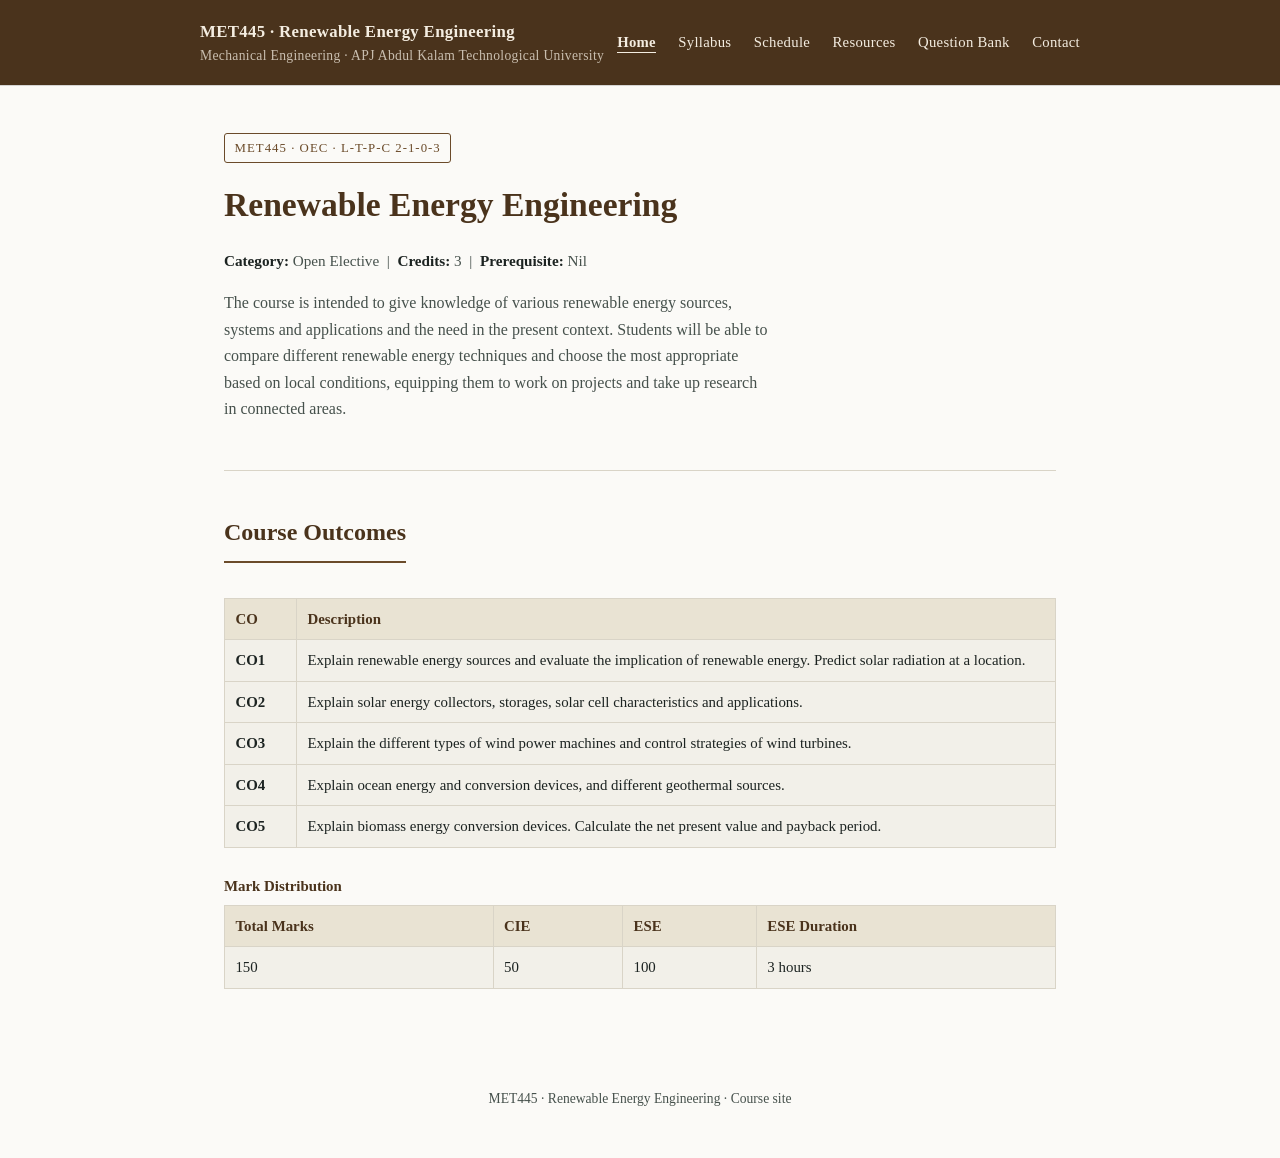
==== index.html @ cc26962c "Initial commit: MET445 course site Multi-page academic course site (Home, Syllabus, Schedule, Resour" ====
<!DOCTYPE html>
<html lang="en">
<head>
<meta charset="UTF-8">
<meta name="viewport" content="width=device-width, initial-scale=1.0">
<title>MET445 Renewable Energy Engineering</title>
<link rel="stylesheet" href="style.css">
</head>
<body>

<header class="site-header">
  <div class="header-inner">
    <div class="brand">
      <strong>MET445 &middot; Renewable Energy Engineering</strong>
      <span>Mechanical Engineering &middot; APJ Abdul Kalam Technological University</span>
    </div>
    <nav class="site-nav">
      <ul>
        <li><a href="index.html" class="active">Home</a></li>
        <li><a href="syllabus.html">Syllabus</a></li>
        <li><a href="schedule.html">Schedule</a></li>
        <li><a href="resources.html">Resources</a></li>
        <li><a href="question-bank.html">Question Bank</a></li>
        <li><a href="contact.html">Contact</a></li>
      </ul>
    </nav>
  </div>
</header>

<main>

  <section class="hero">
    <span class="code">MET445 &middot; OEC &middot; L-T-P-C 2-1-0-3</span>
    <h1>Renewable Energy Engineering</h1>
    <p class="meta"><strong>Category:</strong> Open Elective &nbsp;|&nbsp; <strong>Credits:</strong> 3 &nbsp;|&nbsp; <strong>Prerequisite:</strong> Nil</p>
    <p class="preamble">
      The course is intended to give knowledge of various renewable energy sources, systems and applications
      and the need in the present context. Students will be able to compare different renewable energy
      techniques and choose the most appropriate based on local conditions, equipping them to work on projects
      and take up research in connected areas.
    </p>
  </section>

  <section id="outcomes">
    <h2>Course Outcomes</h2>
    <table class="co-table">
      <thead>
        <tr><th>CO</th><th>Description</th></tr>
      </thead>
      <tbody>
        <tr><td>CO1</td><td>Explain renewable energy sources and evaluate the implication of renewable energy. Predict solar radiation at a location.</td></tr>
        <tr><td>CO2</td><td>Explain solar energy collectors, storages, solar cell characteristics and applications.</td></tr>
        <tr><td>CO3</td><td>Explain the different types of wind power machines and control strategies of wind turbines.</td></tr>
        <tr><td>CO4</td><td>Explain ocean energy and conversion devices, and different geothermal sources.</td></tr>
        <tr><td>CO5</td><td>Explain biomass energy conversion devices. Calculate the net present value and payback period.</td></tr>
      </tbody>
    </table>

    <table>
      <caption>Mark Distribution</caption>
      <thead><tr><th>Total Marks</th><th>CIE</th><th>ESE</th><th>ESE Duration</th></tr></thead>
      <tbody><tr><td>150</td><td>50</td><td>100</td><td>3 hours</td></tr></tbody>
    </table>
  </section>

</main>

<footer>
  MET445 &middot; Renewable Energy Engineering &middot; Course site
</footer>

</body>
</html>
---- style.css ----
:root {
  --ink: #1c2321;
  --ink-soft: #46514c;
  --paper: #fbfaf7;
  --paper-alt: #f2f0e9;
  --line: #d9d4c7;
  --accent: #6b4b2a;
  --accent-deep: #4a331c;
  --maxw: 880px;
}

* { box-sizing: border-box; }

html { scroll-behavior: smooth; }

body {
  margin: 0;
  background: var(--paper);
  color: var(--ink);
  font-family: "Iowan Old Style", "Palatino Linotype", Georgia, "Times New Roman", serif;
  line-height: 1.65;
}

header.site-header {
  background: var(--accent-deep);
  color: #f4ede1;
  padding: 1.1rem 1.5rem;
  position: sticky;
  top: 0;
  z-index: 10;
  box-shadow: 0 1px 0 rgba(0,0,0,0.15);
}

.header-inner {
  max-width: var(--maxw);
  margin: 0 auto;
  display: flex;
  align-items: center;
  justify-content: space-between;
  flex-wrap: wrap;
  gap: 0.75rem;
}

.brand {
  font-size: 1.05rem;
  letter-spacing: 0.02em;
}

.brand strong { font-weight: 700; }
.brand span { opacity: 0.75; font-size: 0.85rem; display: block; }

nav.site-nav ul {
  list-style: none;
  display: flex;
  gap: 1.4rem;
  margin: 0;
  padding: 0;
  flex-wrap: wrap;
}

nav.site-nav a {
  color: #f4ede1;
  text-decoration: none;
  font-size: 0.92rem;
  letter-spacing: 0.02em;
  border-bottom: 1px solid transparent;
  padding-bottom: 2px;
}

nav.site-nav a:hover { border-bottom-color: #f4ede1; }
nav.site-nav a.active { border-bottom-color: #f4ede1; font-weight: 700; }

.page-title {
  padding: 2.4rem 0 1.6rem;
  border-bottom: 1px solid var(--line);
}
.page-title .code {
  display: inline-block;
  font-size: 0.8rem;
  letter-spacing: 0.08em;
  text-transform: uppercase;
  color: var(--accent);
  border: 1px solid var(--accent);
  padding: 0.2rem 0.6rem;
  border-radius: 3px;
  margin-bottom: 0.9rem;
}
.page-title h1 {
  font-size: 1.9rem;
  margin: 0;
  color: var(--accent-deep);
}

main { max-width: var(--maxw); margin: 0 auto; padding: 0 1.5rem; }

.hero {
  text-align: left;
  padding: 3rem 0 2rem;
  border-bottom: 1px solid var(--line);
}

.hero .code {
  display: inline-block;
  font-size: 0.8rem;
  letter-spacing: 0.08em;
  text-transform: uppercase;
  color: var(--accent);
  border: 1px solid var(--accent);
  padding: 0.2rem 0.6rem;
  border-radius: 3px;
  margin-bottom: 0.9rem;
}

.hero h1 {
  font-size: 2.1rem;
  margin: 0 0 0.6rem;
  color: var(--accent-deep);
}

.hero .meta {
  color: var(--ink-soft);
  font-size: 0.95rem;
  margin-bottom: 1.1rem;
}

.hero .meta strong { color: var(--ink); }

.hero p.preamble {
  max-width: 68ch;
  color: var(--ink-soft);
}

section { padding: 2.6rem 0; border-bottom: 1px solid var(--line); }
section:last-of-type { border-bottom: none; }

section h2 {
  font-size: 1.5rem;
  color: var(--accent-deep);
  margin: 0 0 1.4rem;
  padding-bottom: 0.5rem;
  border-bottom: 2px solid var(--accent);
  display: inline-block;
}

h3 { color: var(--accent-deep); font-size: 1.08rem; margin: 1.6rem 0 0.5rem; }

table {
  width: 100%;
  border-collapse: collapse;
  margin: 0.8rem 0 1.6rem;
  font-size: 0.93rem;
  background: var(--paper-alt);
}

caption {
  text-align: left;
  font-weight: 700;
  color: var(--accent-deep);
  margin-bottom: 0.4rem;
}

th, td {
  border: 1px solid var(--line);
  padding: 0.5rem 0.65rem;
  text-align: left;
  vertical-align: top;
}

th { background: #e9e3d3; color: var(--accent-deep); }

.co-table td:first-child, .co-table th:first-child { width: 4.5rem; font-weight: 700; }

.module {
  border: 1px solid var(--line);
  border-radius: 4px;
  margin-bottom: 1rem;
  background: var(--paper-alt);
}

.module summary {
  cursor: pointer;
  padding: 0.85rem 1.1rem;
  font-weight: 700;
  color: var(--accent-deep);
  list-style: none;
  display: flex;
  justify-content: space-between;
  align-items: center;
}

.module summary::-webkit-details-marker { display: none; }
.module summary::after {
  content: "+";
  font-size: 1.2rem;
  color: var(--accent);
}
.module[open] summary::after { content: "\2212"; }

.module .body { padding: 0 1.1rem 1.1rem; color: var(--ink-soft); }
.module .body p { margin: 0.4rem 0; }

.pill-row { display: flex; gap: 0.5rem; flex-wrap: wrap; margin-top: 0.4rem; }
.pill {
  font-size: 0.78rem;
  background: var(--line);
  color: var(--ink-soft);
  padding: 0.15rem 0.55rem;
  border-radius: 999px;
}

.resource-grid {
  display: grid;
  grid-template-columns: repeat(auto-fit, minmax(260px, 1fr));
  gap: 1.4rem;
}

.resource-card {
  border: 1px solid var(--line);
  border-radius: 4px;
  padding: 1.1rem 1.2rem;
  background: var(--paper-alt);
}

.resource-card h3 { margin-top: 0; }
.resource-card ol, .resource-card ul { margin: 0.4rem 0 0; padding-left: 1.2rem; color: var(--ink-soft); font-size: 0.93rem; }
.resource-card li { margin-bottom: 0.4rem; }

.download-btn {
  display: inline-flex;
  align-items: center;
  gap: 0.5rem;
  margin-top: 0.9rem;
  background: var(--accent-deep);
  color: #f4ede1;
  text-decoration: none;
  padding: 0.55rem 1rem;
  border-radius: 4px;
  font-size: 0.9rem;
}
.download-btn:hover { background: var(--accent); }

.assess-block { margin-bottom: 1.4rem; }
.assess-block h4 { margin: 0 0 0.3rem; color: var(--accent); font-size: 0.98rem; }
.assess-block ol { margin: 0; padding-left: 1.3rem; color: var(--ink-soft); }
.assess-block li { margin-bottom: 0.3rem; }

.qp-part { margin-bottom: 1.6rem; }
.qp-part h4 { color: var(--accent); margin-bottom: 0.4rem; }
.qp-note { font-size: 0.85rem; color: var(--ink-soft); font-style: italic; margin-bottom: 0.6rem; }
.qp-part ol { padding-left: 1.4rem; }
.qp-part li { margin-bottom: 0.55rem; }
.marks { color: var(--accent); font-weight: 700; font-size: 0.85rem; }

.contact-card {
  border: 1px solid var(--line);
  background: var(--paper-alt);
  border-radius: 4px;
  padding: 1.4rem 1.5rem;
  max-width: 420px;
}
.contact-card dl { margin: 0; }
.contact-card dt { font-size: 0.78rem; text-transform: uppercase; letter-spacing: 0.06em; color: var(--accent); margin-top: 0.8rem; }
.contact-card dt:first-child { margin-top: 0; }
.contact-card dd { margin: 0.15rem 0 0; color: var(--ink); }
.contact-card a { color: var(--accent-deep); }

footer {
  text-align: center;
  padding: 2rem 1.5rem 3rem;
  color: var(--ink-soft);
  font-size: 0.85rem;
}

@media (max-width: 600px) {
  .header-inner { flex-direction: column; align-items: flex-start; }
  nav.site-nav ul { gap: 0.9rem; }
  .hero h1 { font-size: 1.6rem; }
}
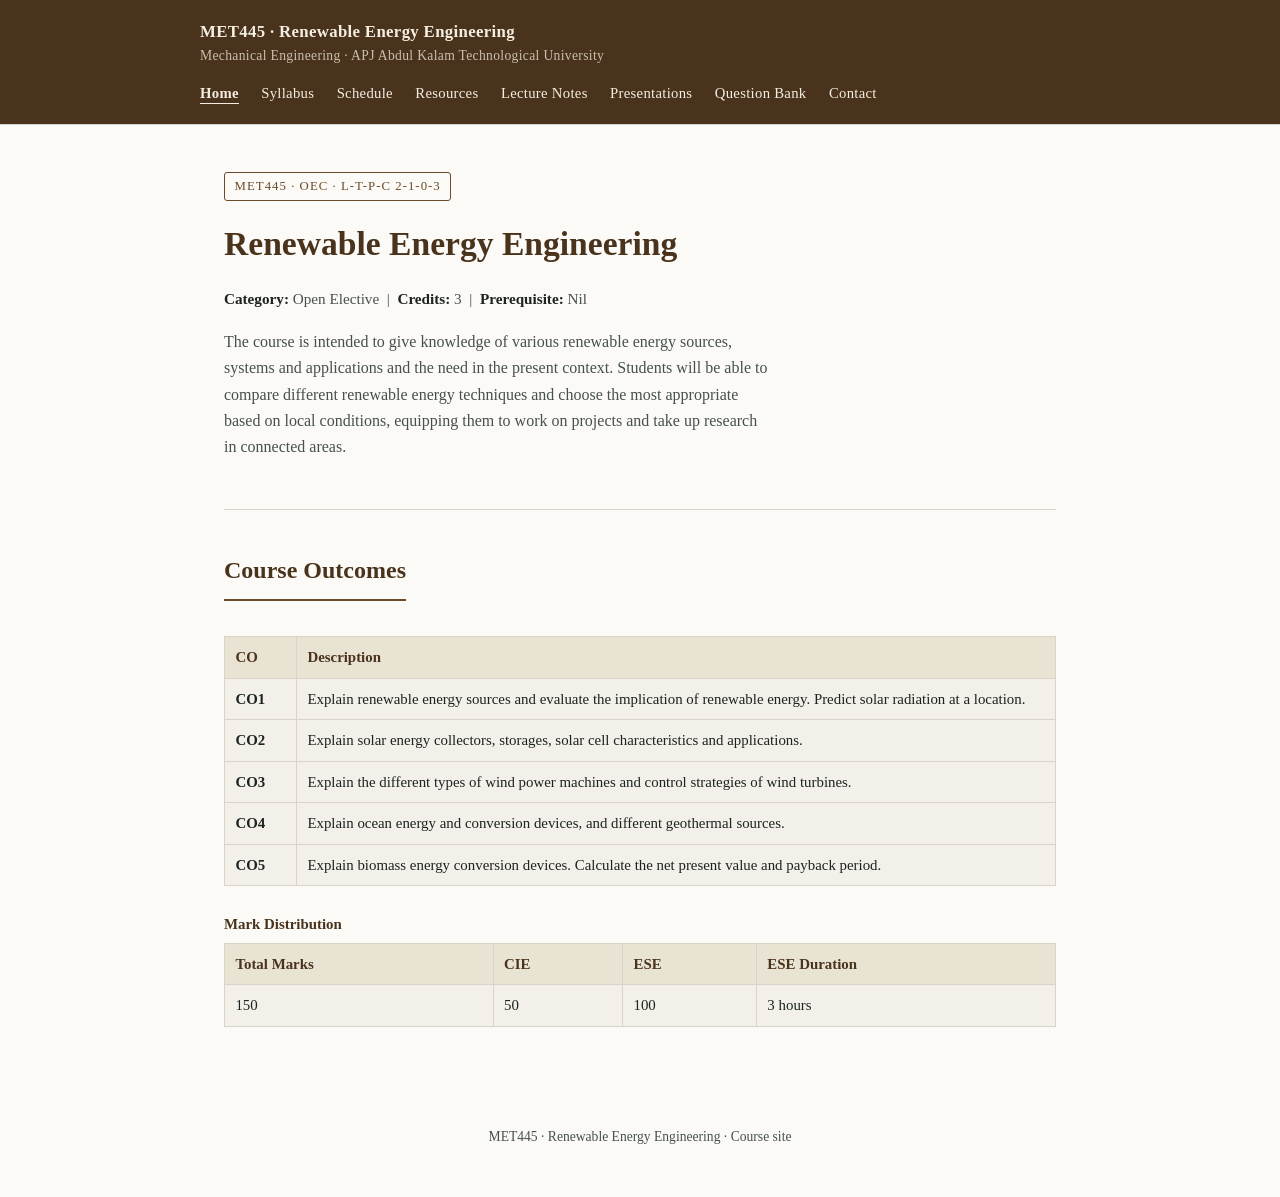
==== commit 0798728c: "Add Lecture Notes and Presentations tabs Lecture Notes links to per-module Google Drive folders; Pre" ====
--- a/index.html
+++ b/index.html
@@ -3,7 +3,8 @@
 <head>
 <meta charset="UTF-8">
 <meta name="viewport" content="width=device-width, initial-scale=1.0">
-<title>MET445 Renewable Energy Engineering</title>
+<title>Home &middot; MET445 Renewable Energy Engineering</title>
+<link rel="icon" href="favicon.svg" type="image/svg+xml">
 <link rel="stylesheet" href="style.css">
 </head>
 <body>
@@ -20,6 +21,8 @@
         <li><a href="syllabus.html">Syllabus</a></li>
         <li><a href="schedule.html">Schedule</a></li>
         <li><a href="resources.html">Resources</a></li>
+        <li><a href="lecture-notes.html">Lecture Notes</a></li>
+        <li><a href="presentations.html">Presentations</a></li>
         <li><a href="question-bank.html">Question Bank</a></li>
         <li><a href="contact.html">Contact</a></li>
       </ul>
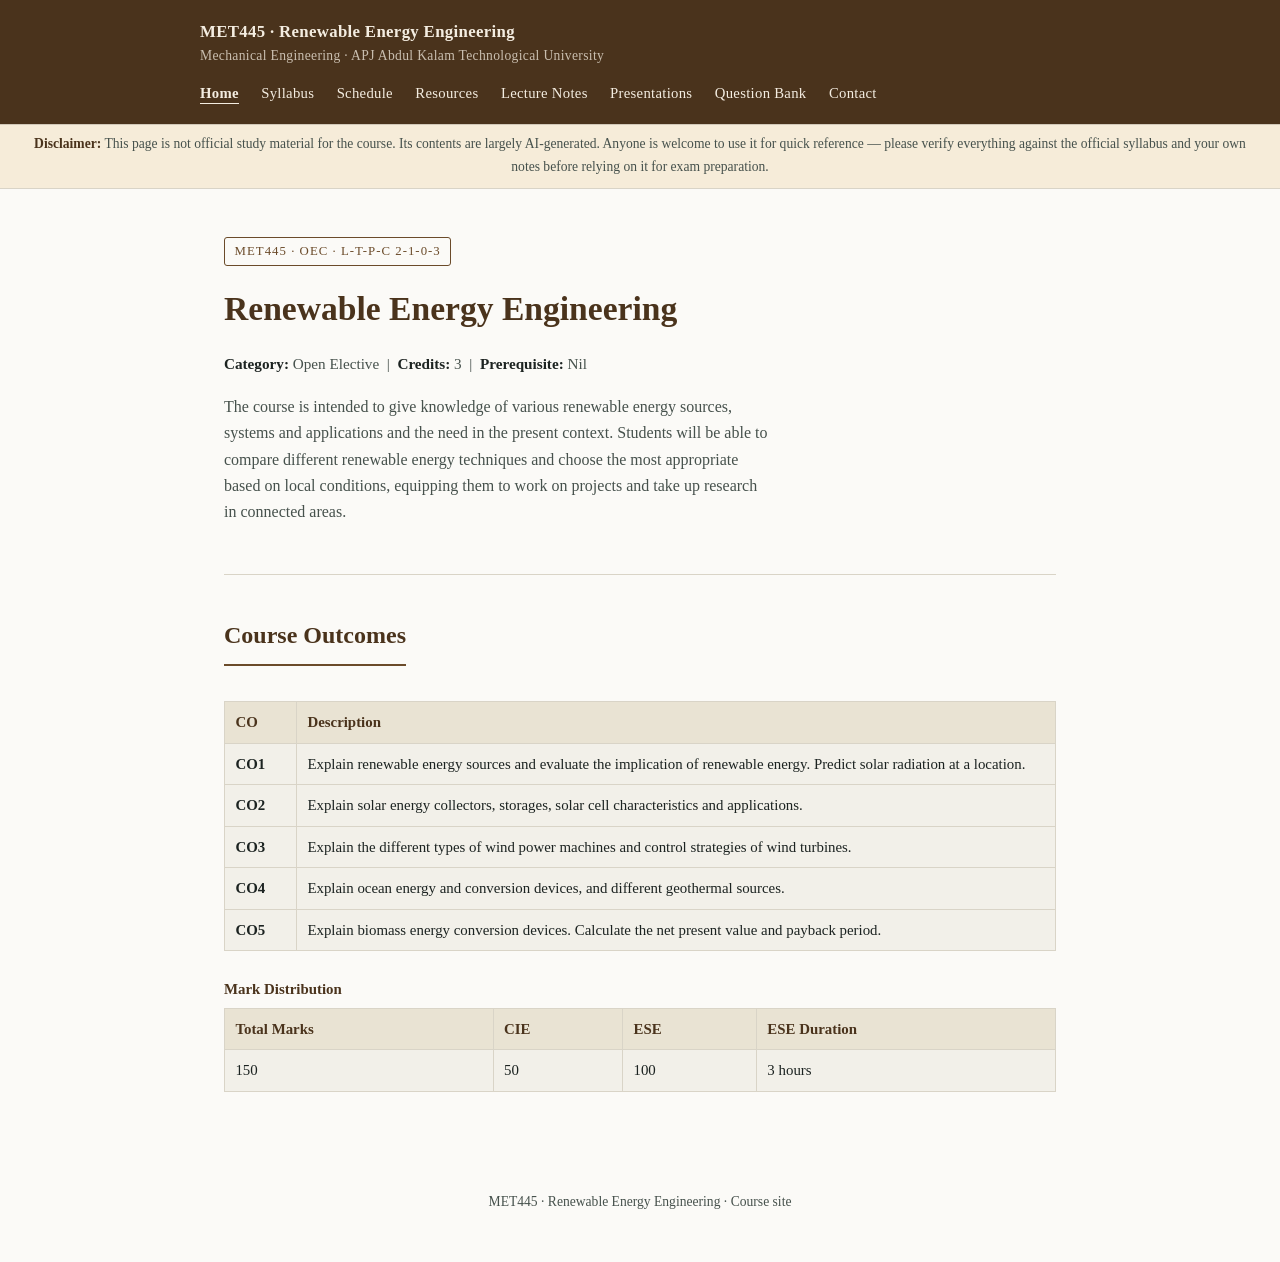
==== commit f7eb0d2e: "Add AI-generated content disclaimer to all pages Co-Authored-By: Claude Sonnet 5 <noreply@anthropic." ====
--- a/index.html
+++ b/index.html
@@ -29,6 +29,10 @@
     </nav>
   </div>
 </header>
+
+<div class="disclaimer">
+  <strong>Disclaimer:</strong> This page is not official study material for the course. Its contents are largely AI-generated. Anyone is welcome to use it for quick reference &mdash; please verify everything against the official syllabus and your own notes before relying on it for exam preparation.
+</div>
 
 <main>
 
--- a/style.css
+++ b/style.css
@@ -91,6 +91,16 @@
   color: var(--accent-deep);
 }
 
+.disclaimer {
+  background: #f6ecd9;
+  border-bottom: 1px solid var(--line);
+  color: var(--ink-soft);
+  font-size: 0.85rem;
+  text-align: center;
+  padding: 0.6rem 1.5rem;
+}
+.disclaimer strong { color: var(--accent-deep); }
+
 main { max-width: var(--maxw); margin: 0 auto; padding: 0 1.5rem; }
 
 .hero {
